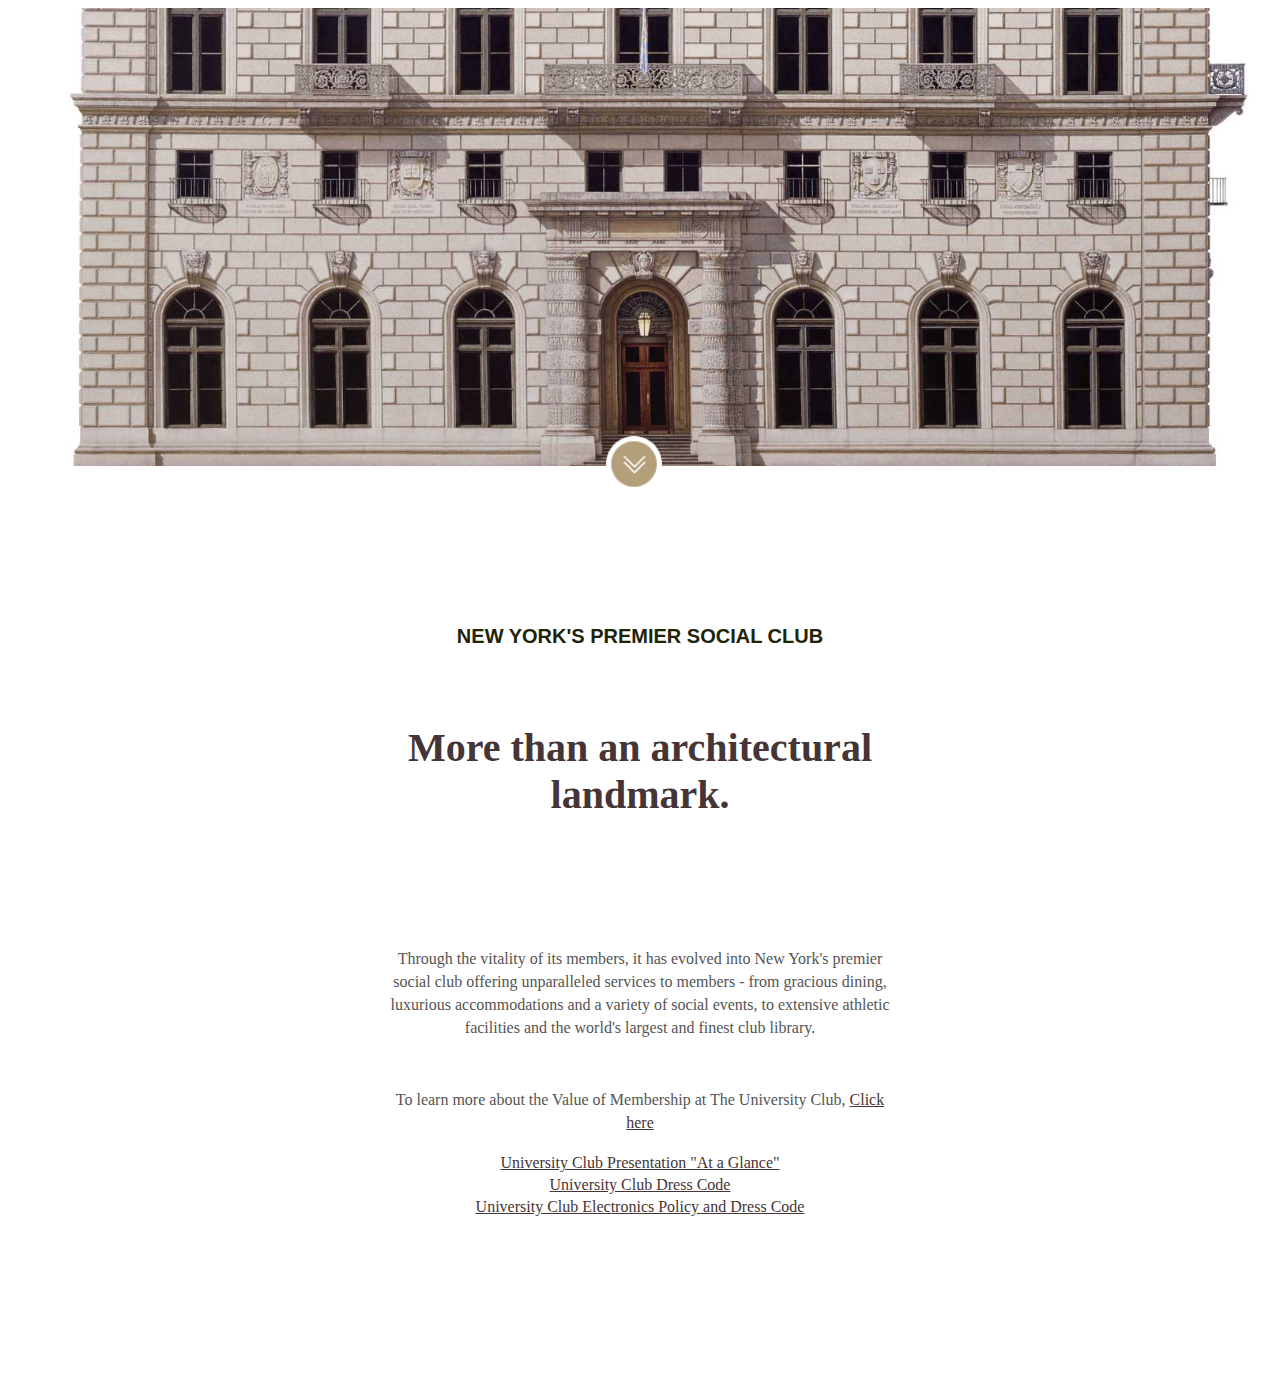
==== pages/index.html @ f02d1505 "almost finished home page, need to add footer" ====
<!DOCTYPE html>
<html lang="en">
    <head>
        <link rel="stylesheet" href="/css/home.css" />
    </head>
    <body>
        <div class="banner">
            <img
                id="home--banner--image"
                src="/public/images/getImage.png"
                alt="An banner image with the picture the the University Club of New York's front entrance"
            />
            <img
                id="home--banner--arrow"
                src="/public/images/homearrow.png"
                alt="arrow pointing towards the text section about an introduction to the University Club"
            />
        </div>
        <section class="home--article--wrapper">
            <article>
                <h4>NEW YORK'S PREMIER SOCIAL CLUB</h4>
                <h2>More than an architectural landmark.</h2>
                <p class="pad--bottom--1rem">
                    Through the vitality of its members, it has evolved into New
                    York's premier social club offering unparalleled services to
                    members - from gracious dining, luxurious accommodations and
                    a variety of social events, to extensive athletic facilities
                    and the world's largest and finest club library.
                </p>
                <div class="home--article--links--wrapper">
                    <p>
                        To learn more about the Value of Membership at The
                        University Club,
                        <a
                            href="/public/pdf/valueofmembership.pdf"
                            target="_blank"
                            >Click here</a
                        >
                    </p>
                    <a href="/public/pdf/ucpresentation.pdf" target="_blank"
                        >University Club Presentation "At a Glance"</a
                    >
                    <a href="/public/pdf/dresscodebrochure.pdf" target="_blank"
                        >University Club Dress Code</a
                    >
                    <a href="/public/pdf/electronicspolicy.pdf" target="_blank"
                        >University Club Electronics Policy and Dress Code</a
                    >
                </div>
            </article>
        </section>
    </body>
</html>
---- css/home.css ----
/* banner image */
.banner {
    position: relative;
    width: 100%;
}

#home--banner--image {
    /* border: 1px red solid; */
    width: 100%;
}

#home--banner--arrow {
    position: absolute;
    bottom: -22px;
    left: 49.5%;
    /* border: 1px green solid; */
    transform: translateX(-50%);
    z-index: 1;
    width: 3.5rem;
}
/* ---------------- */
/* main text content */
.home--article--wrapper {
    padding-top: 8rem;
    padding-bottom: 10rem;
}

.home--article--wrapper article {
    display: flex;
    flex-direction: column;
    width: 80%;
    margin: 0 auto;
    text-align: center;
}

.home--article--wrapper article h4 {
    font-size: 1.25rem;
    font-family: "Playfair Display", sans-serif;
    color: #202306;
    padding-bottom: 1rem;
}

.home--article--wrapper article h2 {
    padding-bottom: 5rem;
    font-family: "Libre Baskerville", "sans-serif";
    color: #453536;
    font-weight: 600;
    font-size: 2.5rem;
}

.home--article--wrapper article p {
    font-size: 1rem;
    font-family: "Roboto", "sans-serif";
    color: #545454;
    line-height: 1.45rem;
}

.pad--bottom--1rem {
    padding-bottom: 1rem;
}

.home--article--links--wrapper {
    display: flex;
    flex-direction: column;
    text-align: center;
    gap: 0.25rem;
    font-family: "Roboto", "sans-serif";
    font-size: 1rem;
    color: #545454;
}

.home--article--links--wrapper a {
    font-family: "Roboto", "sans-serif";
    font-size: 1rem;
    color: #453536;
}

/* ----------------------------------- */

@media (min-width: 60rem) {
    .home--article--wrapper article {
        width: 40%;
    }
}
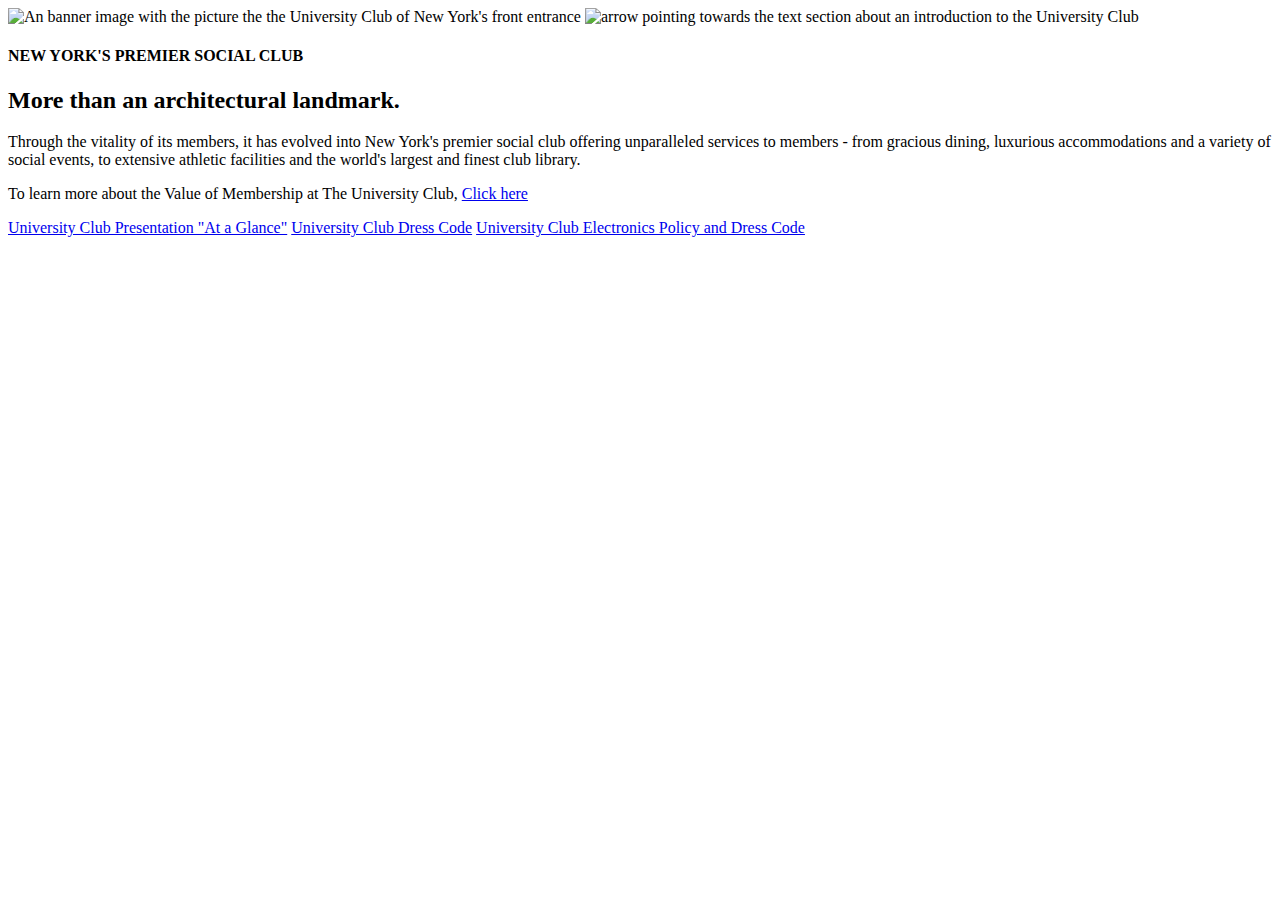
==== commit 9e7a69d8: "more github path fixes" ====
--- a/pages/index.html
+++ b/pages/index.html
@@ -1,18 +1,18 @@
 <!DOCTYPE html>
 <html lang="en">
     <head>
-        <link rel="stylesheet" href="/css/home.css" />
+        <link rel="stylesheet" href="./css/home.css" />
     </head>
     <body>
         <div class="banner">
             <img
                 id="home--banner--image"
-                src="/public/images/getImage.png"
+                src="./public/images/getImage.png"
                 alt="An banner image with the picture the the University Club of New York's front entrance"
             />
             <img
                 id="home--banner--arrow"
-                src="/public/images/homearrow.png"
+                src="./public/images/homearrow.png"
                 alt="arrow pointing towards the text section about an introduction to the University Club"
             />
         </div>
@@ -32,18 +32,18 @@
                         To learn more about the Value of Membership at The
                         University Club,
                         <a
-                            href="/public/pdf/valueofmembership.pdf"
+                            href="./public/pdf/valueofmembership.pdf"
                             target="_blank"
                             >Click here</a
                         >
                     </p>
-                    <a href="/public/pdf/ucpresentation.pdf" target="_blank"
+                    <a href="./public/pdf/ucpresentation.pdf" target="_blank"
                         >University Club Presentation "At a Glance"</a
                     >
-                    <a href="/public/pdf/dresscodebrochure.pdf" target="_blank"
+                    <a href="./public/pdf/dresscodebrochure.pdf" target="_blank"
                         >University Club Dress Code</a
                     >
-                    <a href="/public/pdf/electronicspolicy.pdf" target="_blank"
+                    <a href="./public/pdf/electronicspolicy.pdf" target="_blank"
                         >University Club Electronics Policy and Dress Code</a
                     >
                 </div>
